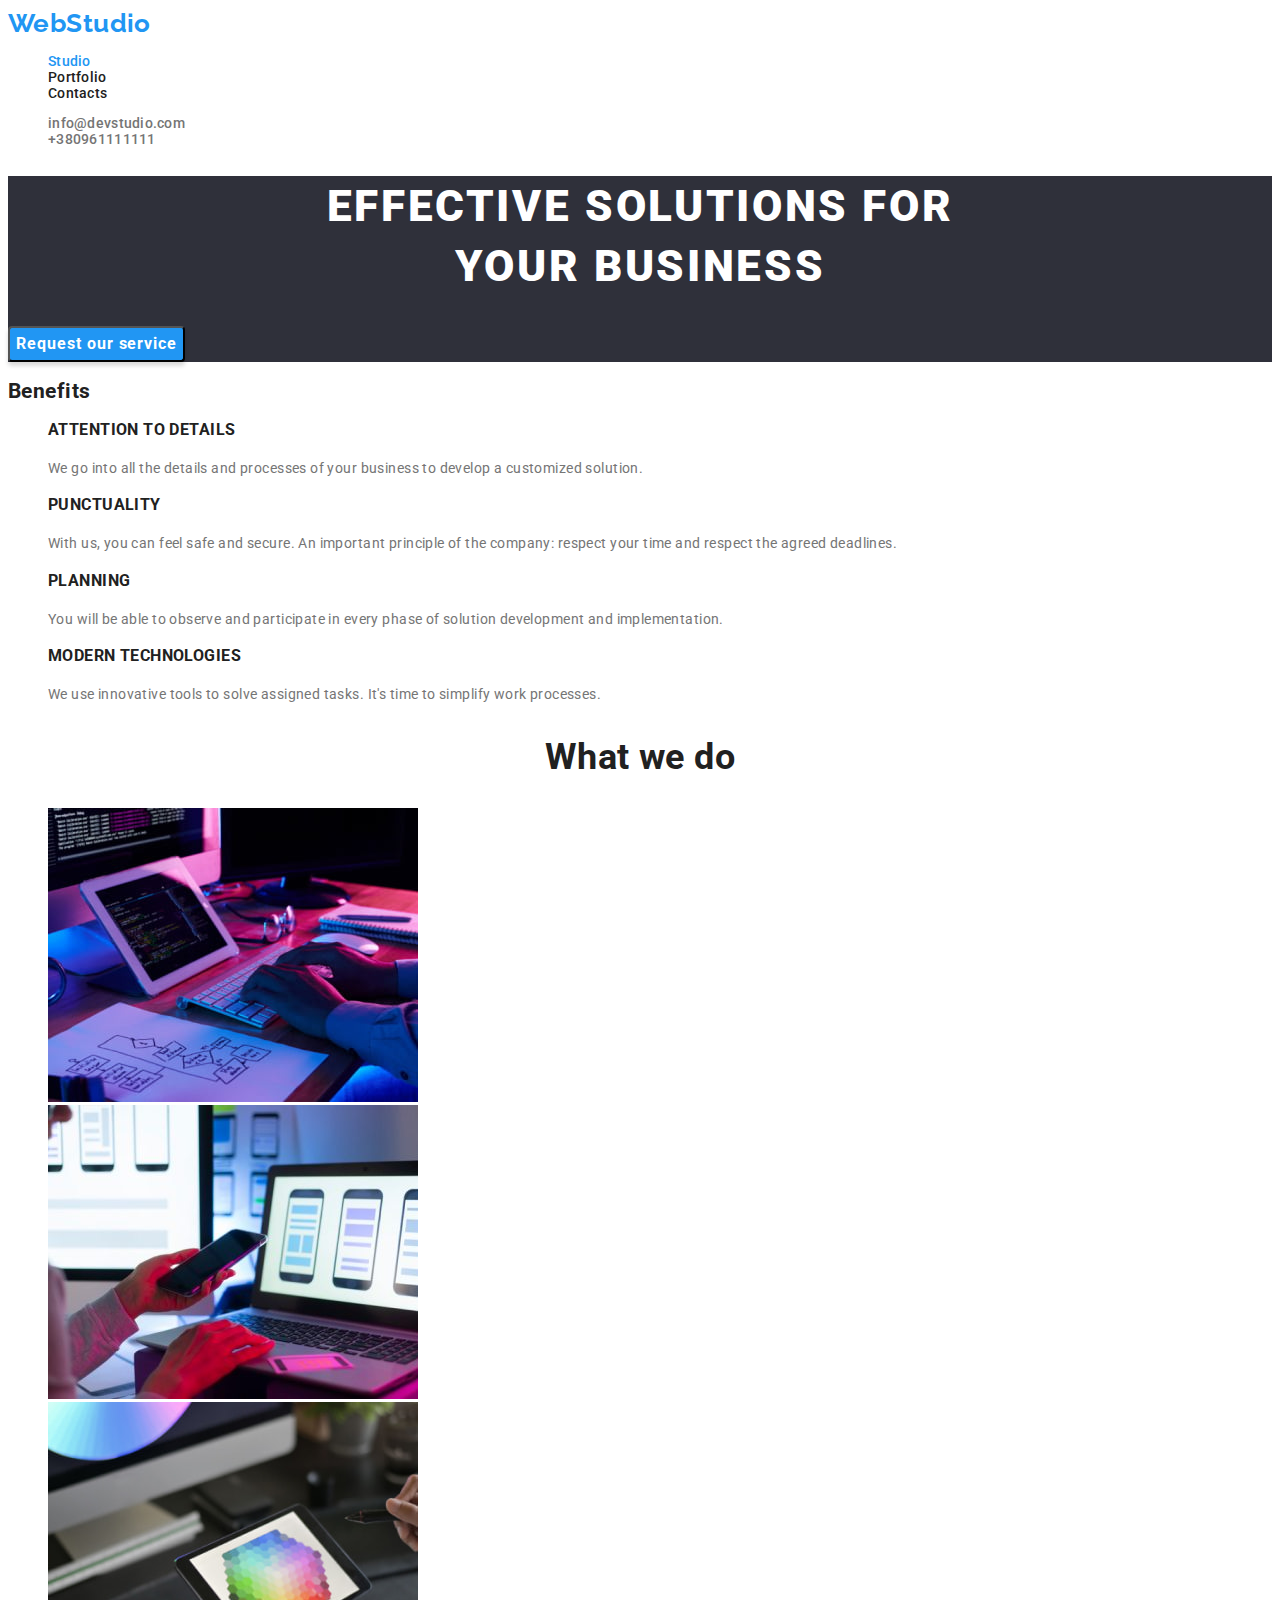
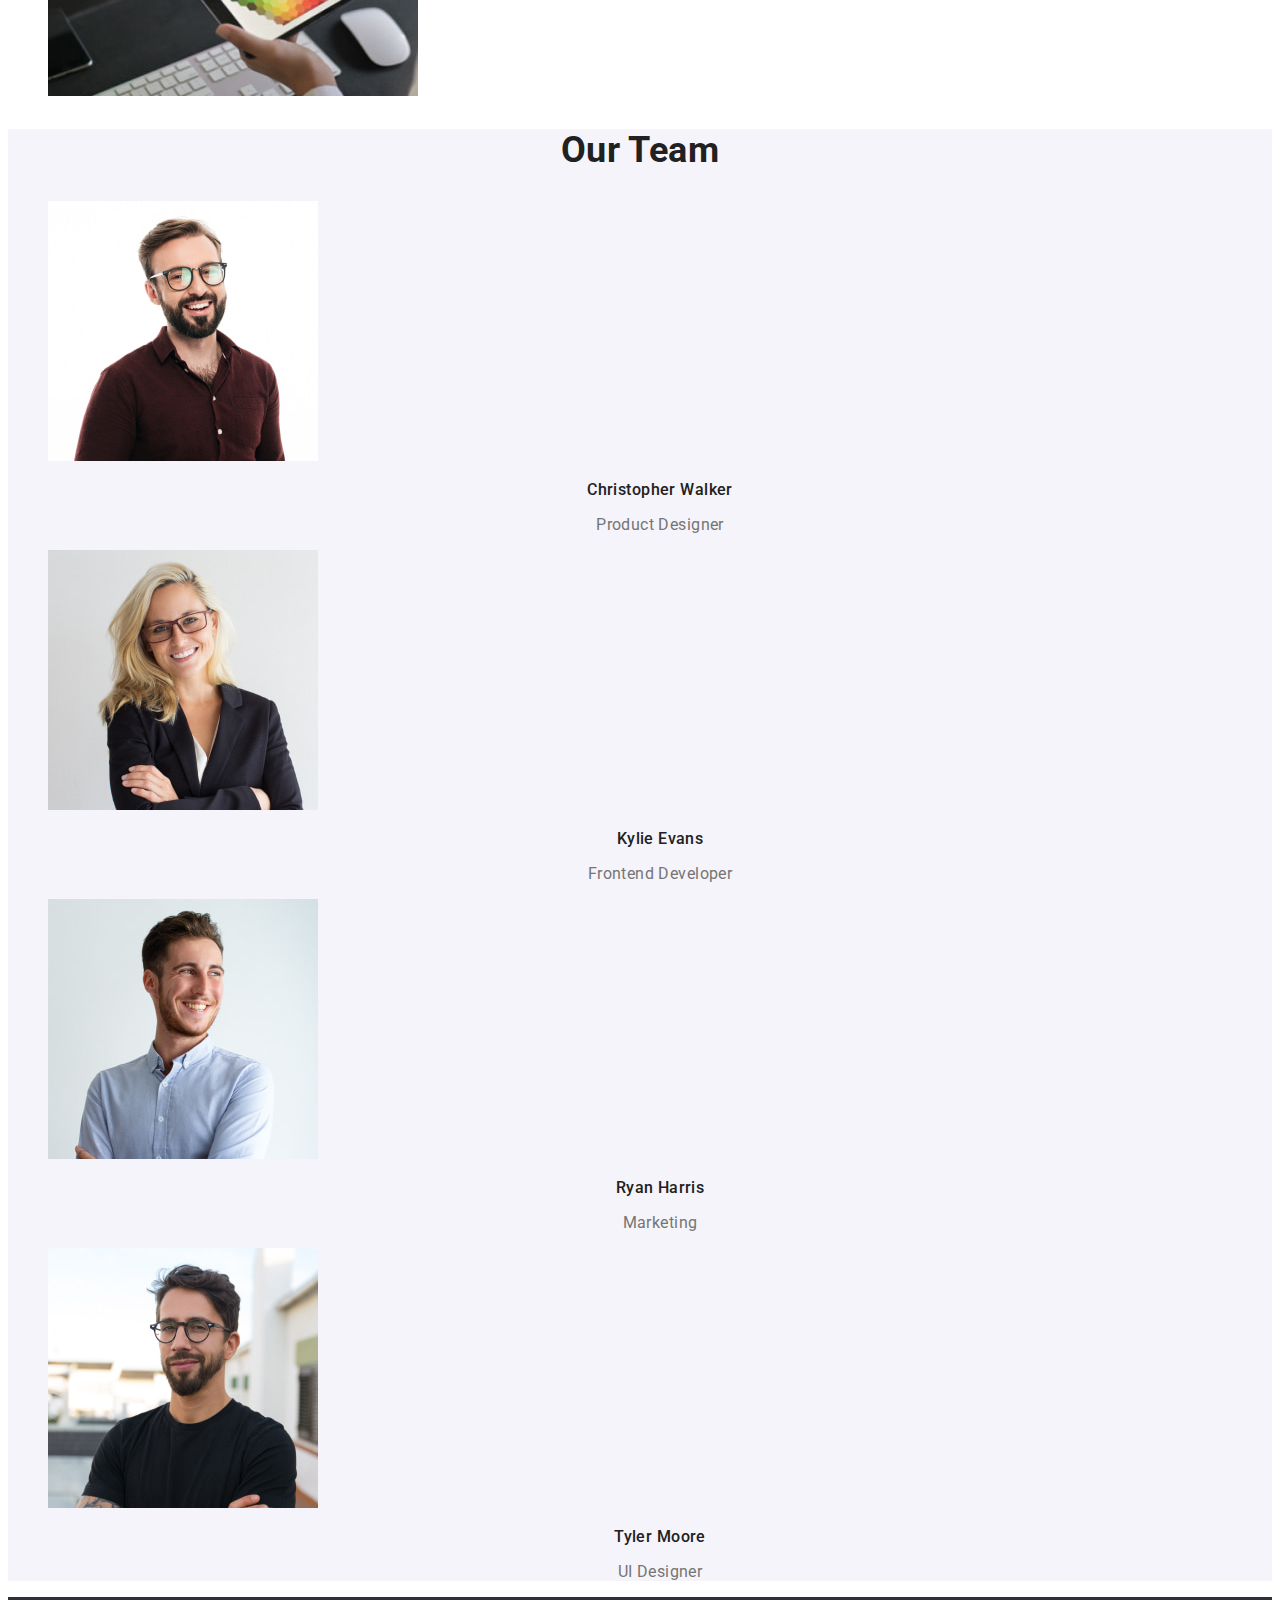
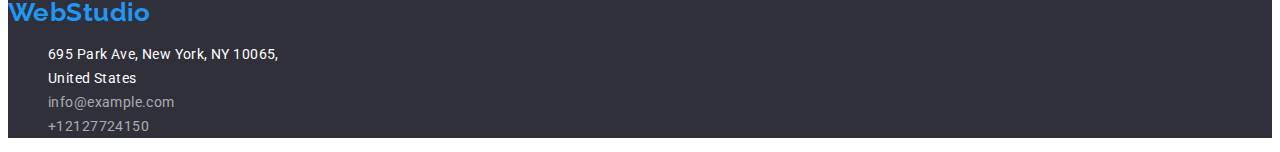
==== index.html @ 9b54ccd7 "HW3 Clone, Copy & Paste" ====
<!DOCTYPE html>
<html lang="en">
  <head>
    <meta charset="UTF-8" />
    <meta http-equiv="X-UA-Compatible" content="IE=edge" />
    <meta name="viewport" content="width=device-width, initial-scale=1.0" />
    <title>Joses' Coding Demo Course HW</title>
    <!-- Link to css style sheet -->
    <link rel="stylesheet" href="./css/styles.css" />
    <link rel="preconnect" href="https://fonts.googleapis.com" />
    <link rel="preconnect" href="https://fonts.gstatic.com" crossorigin />
    <link
      href="https://fonts.googleapis.com/css2?family=Raleway:wght@700&family=Roboto:wght@400;500;700;900&display=swap"
      rel="stylesheet"
    />
  </head>
  <body>
    <header>
      <nav>
        <a class="logo" href="./index.html">WebStudio</a>
        <!-- Header Navigation -->        
          <ul class="page-traverse">
            <li>
              <a class="traverse current-page" href="./index.html" title="studio">Studio</a>
            </li>
            <li>
              <a class="traverse" href="./portfolio.html">Portfolio</a>
            </li>
            <li>
              <a class="traverse" href="#">Contacts</a>
            </li>
          </ul>
      </nav>
      <!-- Header Contact Details -->
        <ul class="header-contacts-list">
          <li>
            <a class="header-contacts-link" href="mailto:info@devstudio.com">info@devstudio.com</a>
          </li>
          <li>
            <a class="header-contacts-link" href="tel:+380961111111">+380961111111</a>
          </li>
        </ul>
    </header>

    <main>
      <!-- Hero Section-->
      <section class="hero">
        <h1 class="hero-title">
          EFFECTIVE SOLUTIONS FOR <br />
          YOUR BUSINESS
        </h1>
        <button class="hero-button" type="button">Request our service</button>
      </section>

      <!-- Benefits -->
      <section class="benefits">
        <h2>Benefits</h2>
        <ul>
          <li>
            <h3 class="benefit-title" >ATTENTION TO DETAILS</h3>
            <p class="benefit-summary">
              We go into all the details and processes of your business to
              develop a customized solution.
            </p>
          </li>
          <li>
            <h3 class="benefit-title">PUNCTUALITY</h3>
            <p class="benefit-summary">
              With us, you can feel safe and secure. An important principle of
              the company: respect your time and respect the agreed deadlines.
            </p>
          </li>
          <li>
            <h3 class="benefit-title">PLANNING</h3>
            <p class="benefit-summary">
              You will be able to observe and participate in every phase of
              solution development and implementation.
            </p>
          </li>
          <li>
            <h3 class="benefit-title">MODERN TECHNOLOGIES</h3>
            <p class="benefit-summary">
              We use innovative tools to solve assigned tasks. It's time to
              simplify work processes.
            </p>
          </li>
        </ul>
      </section>

      <!-- What we do images -->
      <section class="what-we-do-img">
        <h2 class="what-we-do-title">What we do</h2>
        <ul>
          <li>
            <img
              src="./images/awhatwedoboxone.jpg"
              alt="Typing on bluetooth keyboard"
              width="370"
            />
          </li>
          <li>
            <img
              src="./images/bwhatwedoboxtwo.jpg"
              alt="Phone in hand while using computer"
              width="370"
            />
          </li>
          <li>
            <img
              src="./images/cwhatwedoboxthree.jpg"
              alt="Selecting color on color wheel"
              width="370"
            />
          </li>
        </ul>
      </section>

      <!-- Our Team -->
      <section class="our-team">
        <h2 class="our-team-title">Our Team</h2>
        <ul>
          <li>
            <img
              src="./images/dourteamcardone.jpg"
              alt="Image of Christoper Walkin"
              width="270"
            />
            <h3 class="our-team-name">Christopher Walker</h3>
            <p class="our-team-role">Product Designer</p>
          </li>
          <li>
            <img
              src="./images/eourteamcardtwo.jpg"
              alt="Image of Kylie Evans"
              width="270"
            />
            <h3 class="our-team-name">Kylie Evans</h3>
            <p class="our-team-role">Frontend Developer</p>
          </li>
          <li>
            <img
              src="./images/fourteamcardthree.jpg"
              alt="Image of Ryan Harris"
              width="270"
            />
            <h3 class="our-team-name">Ryan Harris</h3>
            <p class="our-team-role">Marketing</p>
          </li>
          <li>
            <img
              src="./images/gourteamcardfour.jpg"
              alt="Image of Tyler Moore"
              width="270"
            />
            <h3 class="our-team-name">Tyler Moore</h3>
            <p class="our-team-role">UI Designer</p>
          </li>
        </ul>
      </section>
    </main>

    <footer class="footer-section">
      <a class="logo" href="./index.html">WebStudio</a>
      <address>
        <ul class="footer-contacts-list">
          <li>
            <a class="footer-contacts-address" href="https://goo.gl/maps/7hkbFZoG83Kui2D87"
              target="_blank"
              >695 Park Ave, New York, NY 10065, <br />
              United States</a
            >
          </li>
          <li>
            <a class="footer-contacts-link" href="mailto:info@example.com">info@example.com</a>
          </li>
          <li>
            <a class="footer-contacts-link" href="tel:+12127724150">+12127724150</a>
          </li>
        </ul>
      </address>
    </footer>
  </body>
</html>
---- css/styles.css ----
/* Repeated Page Themes */
:root {
    --primary-text-color: #212121;
    --secondary-text-color: #757575;
}

body {
    font-family: 'Roboto';
    font-style: normal;
    font-size: 14px;
    font-weight: 400;
    letter-spacing: 0.03em;
    color: var(--primary-text-color);
    background-color: #FFFFFF;
}

ul {
    list-style-type: none;
}

/* Header */
.logo {
    font-family: 'Raleway';
    font-style: normal;
    font-weight: 700;
    font-size: 26px;
    line-height: calc(31/26);
    /* identical to box height */
    color: #2196F3;
    text-decoration: none;
}

.traverse {
    font-weight: 500;
    font-size: 14px;
    line-height: calc(16/14);
    letter-spacing: 0.02em;
    color: var(--primary-text-color);
    text-decoration: none

}

.current-page {
    color: rgba(33, 150, 243, 1);
}

.traverse:hover,
.traverse:focus {
    color: #2196F3;
}

.header-contacts-link {
    font-weight: 500;
    font-size: 14px;
    line-height: calc(16/14);
    letter-spacing: 0.02em;
    color: var(--secondary-text-color);
    text-decoration: none
}

.header-contacts-link:hover,
.header-contacts-link:focus {
    color: #2196F3;
}

/* Hero Section */
.hero {
    background-color: #2F303A;
}

.hero-title {
    font-weight: 900;
    font-size: 44px;
    line-height: calc(60/44);
    /* or 136% */
    text-align: center;
    letter-spacing: 0.06em;
    text-transform: uppercase;
    color: #FFFFFF;
}

.hero-button {
    font-family: 'Roboto';
    font-weight: 700;
    font-size: 16px;
    line-height: calc(30/16);
    /* identical to box height, or 188% */
    display: flex;
    align-items: center;
    text-align: center;
    letter-spacing: 0.06em;
    color: #FFFFFF;
    background-color: #2196F3;
    box-shadow: 0px 4px 4px rgba(0, 0, 0, 0.15);
    border-radius: 4px;
    cursor: pointer
}

.hero-button:hover,
.hero-button:focus {
    background-color: rgba(24, 140, 232, 1);
}

/* Benefits */
.benefit-title {
    font-weight: 700;
    line-height: calc(16/14);
    text-transform: uppercase;
}

.benefit-summary {
    line-height: calc(24/14);
    /* or 171% */
    color: var(--secondary-text-color);
}

/* What we do */
.what-we-do-title {
    font-weight: 700;
    font-size: 36px;
    line-height: calc(42/36);
    text-align: center;
}

/* Our Team Bottom */
.our-team {
    background-color: #F5F4FA;
}

.our-team-title {
    font-weight: 700;
    font-size: 36px;
    line-height: calc(42/36);
    text-align: center;
}

.our-team-name {
    font-weight: 500;
    font-size: 16px;
    line-height: calc(19/16);
    /* identical to box height */    
    text-align: center;
}

.our-team-role {
    font-size: 16px;
    line-height: calc(19/16);
    /* identical to box height */
    text-align: center;
    color: var(--secondary-text-color);
}

/* Footer */
.footer-section {
    background-color: #2F303A;
}

.footer-contacts-address {
    font-family: 'Roboto';
    font-style: normal;
    font-weight: 400;
    font-size: 14px;
    line-height: calc(24/14);
    /* or 171% */
    letter-spacing: 0.03em;
    color: #FFFFFF;
    text-decoration: none;
}

.footer-contacts-address:hover,
.footer-contacts-address:focus {
    color: #2196F3;
}

.footer-contacts-link {
    font-family: 'Roboto';
    font-style: normal;
    font-weight: 400;
    font-size: 14px;
    line-height: calc(24/14);
    /* or 171% */    
    color: rgba(255, 255, 255, 0.6);
    text-decoration: none;
}

.footer-contacts-link:hover,
.footer-contacts-link:focus {
    color: #2196F3;
}

/* Porfolio Styles */
/* Portfolio Filters Section */
.portfolio-filter {
    font-family: 'Roboto';
    font-weight: 500;
    font-size: 16px;
    line-height: calc(26/16);
    /* identical to box height, or 162% */   
    text-align: center;   
    color: var(--primary-text-color);
    background-color: #F5F4FA;
    border-radius: 4px;
    border: none;
    cursor: pointer;
}

.portfolio-filter:hover,
.portfolio-filter:focus {
    font-family: 'Roboto';
    font-style: normal;
    font-weight: 500;
    font-size: 16px;
    line-height: calc(26/16);
    /* identical to box height, or 162% */
    text-align: center;
    letter-spacing: 0.03em;
    color: #FFFFFF;
    background-color: #2196F3;
    /* shadow-middle */
    box-shadow: 0px 3px 1px rgba(0, 0, 0, 0.1), 0px 1px 2px
     rgba(0, 0, 0, 0.388), 0px 2px 2px rgba(0, 0, 0, 0.12);
    border-radius: 4px;
}

.current-filter {
    background-color: #2196F3;
    /* shadow-middle */    
    box-shadow: 0px 3px 1px rgba(0, 0, 0, 0.1), 0px 1px 2px
    rgba(0, 0, 0, 0.08), 0px 2px 2px rgba(0, 0, 0, 0.12);
    border-radius: 4px;
    color: white;
}

/* Portfiolio Product Section */
.product-details-item {    
    font-weight: 700;
    font-size: 18px;
    line-height: calc(36/18);
    /* identical to box height, or 200% */    
    letter-spacing: 0.06em;    
    color: var(--primary-text-color);
}

.product-details-category {
    font-size: 16px;
    line-height: calc(30/16);
    /* identical to box height, or 188% */
    color: var(--secondary-text-color);
}
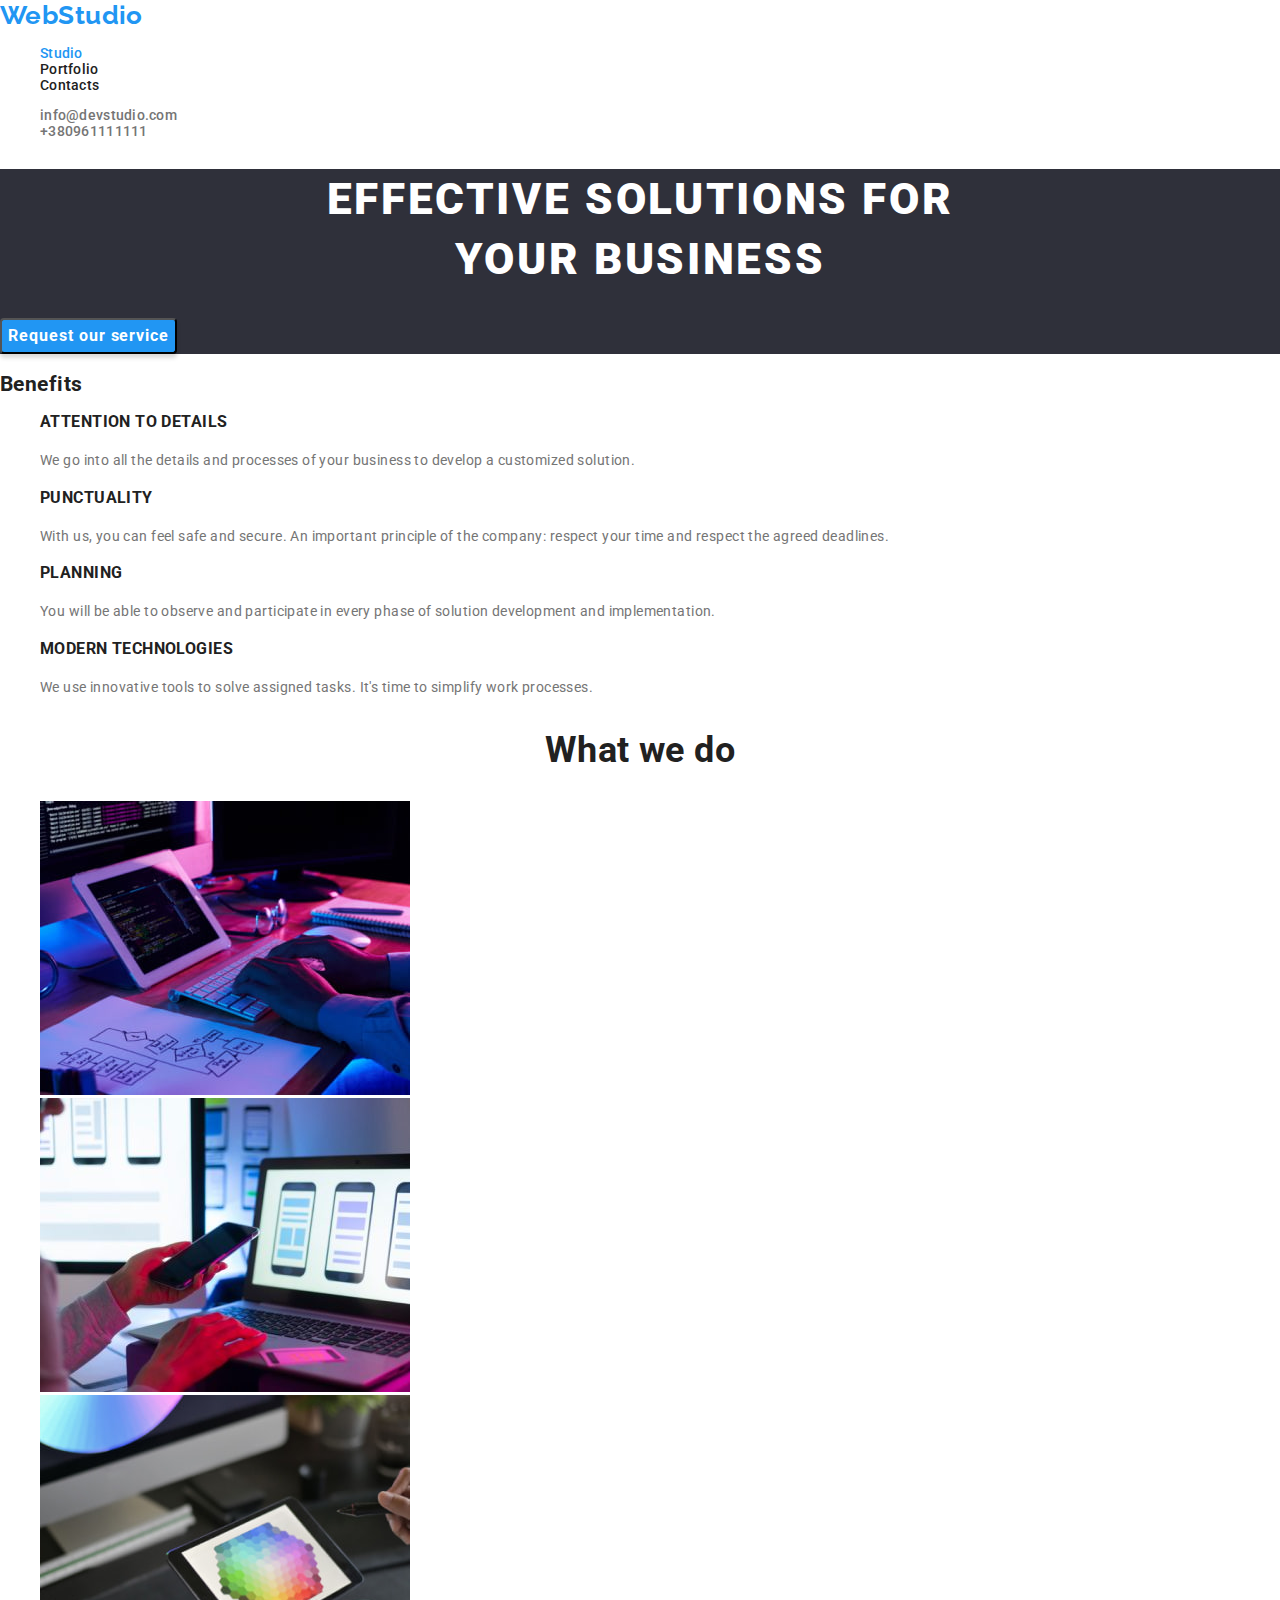
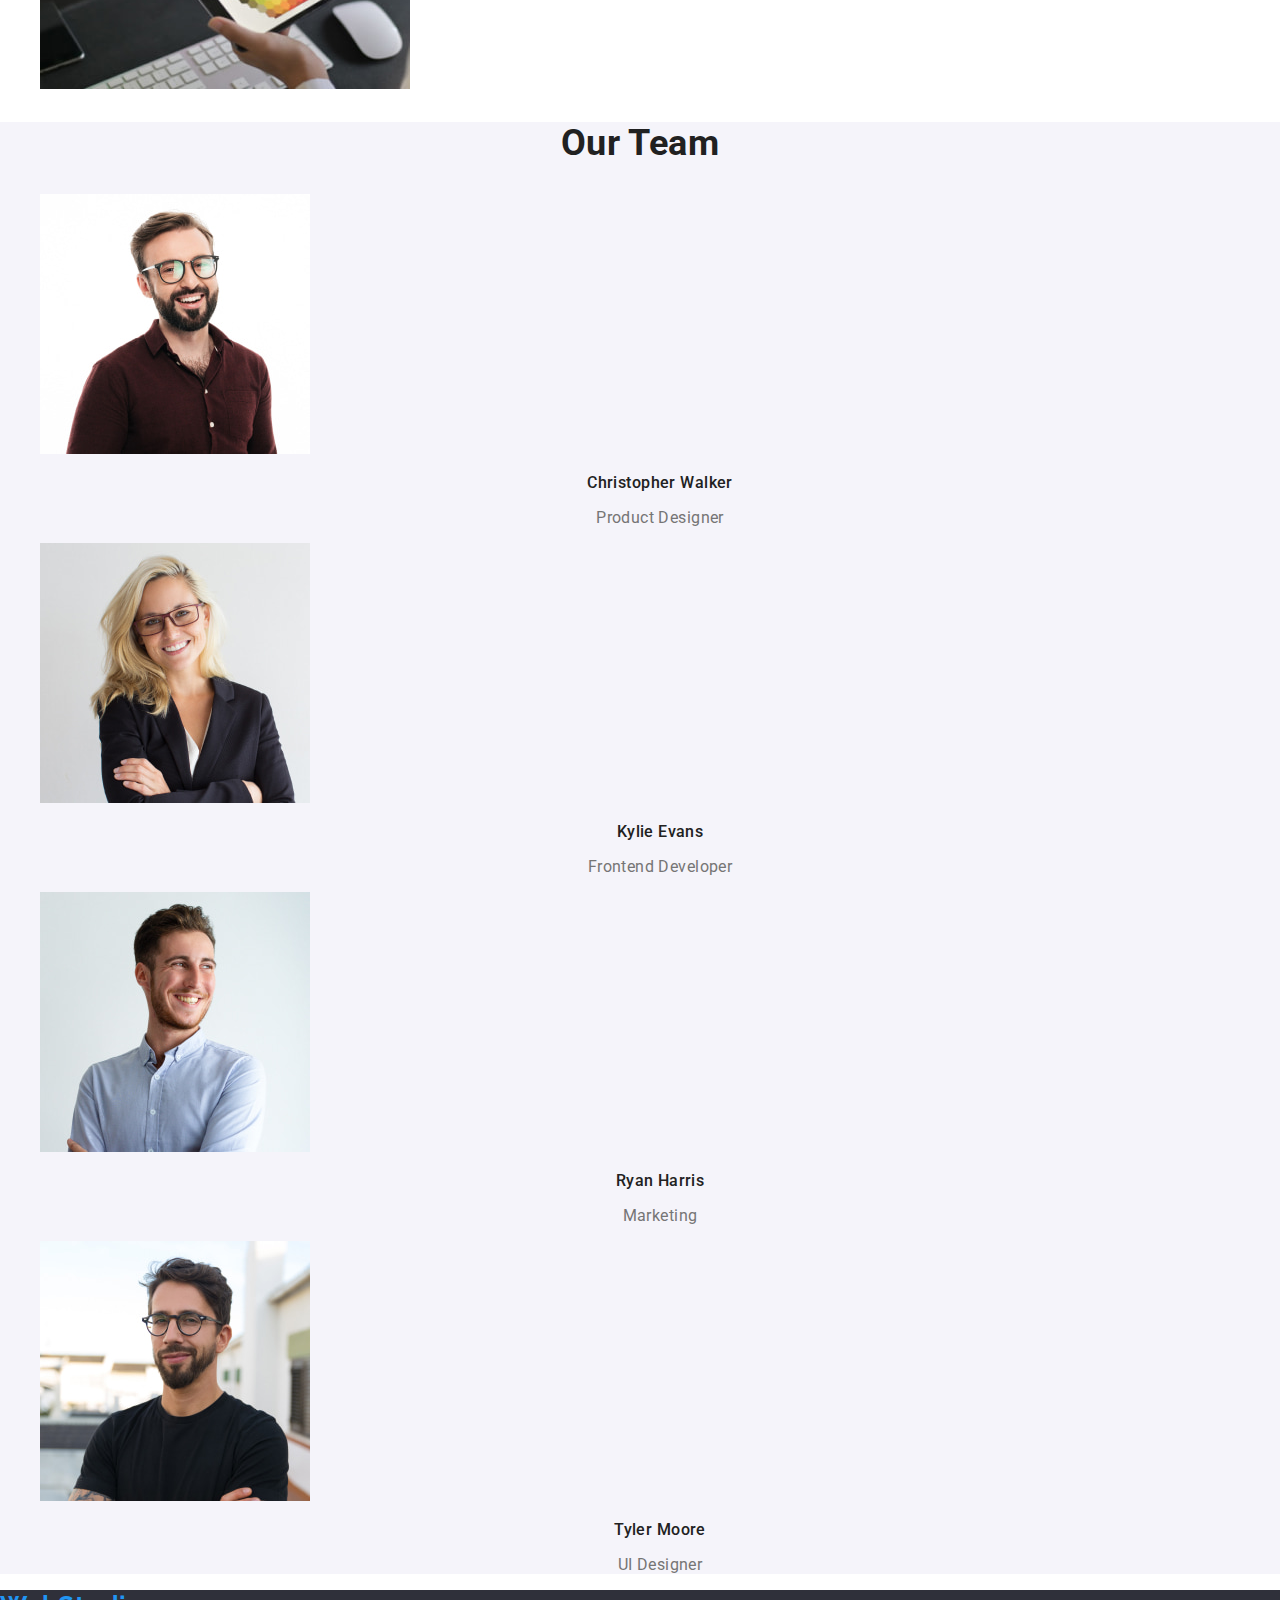
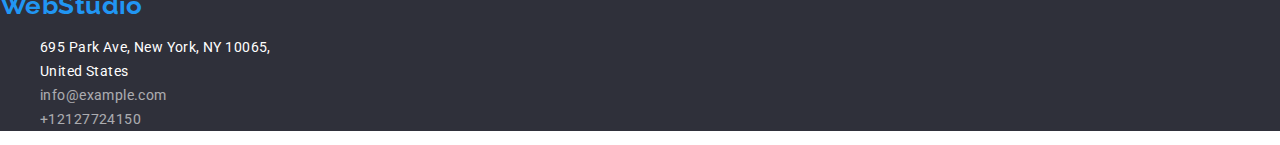
==== commit 0ad9b63f: "Module 2 feedback + mod norm" ====
--- a/index.html
+++ b/index.html
@@ -5,38 +5,41 @@
     <meta http-equiv="X-UA-Compatible" content="IE=edge" />
     <meta name="viewport" content="width=device-width, initial-scale=1.0" />
     <title>Joses' Coding Demo Course HW</title>
-    <!-- Link to css style sheet -->
-    <link rel="stylesheet" href="./css/styles.css" />
+    <!-- Link to fonts -->
     <link rel="preconnect" href="https://fonts.googleapis.com" />
     <link rel="preconnect" href="https://fonts.gstatic.com" crossorigin />
     <link
       href="https://fonts.googleapis.com/css2?family=Raleway:wght@700&family=Roboto:wght@400;500;700;900&display=swap"
       rel="stylesheet"
     />
+    <!-- Link to modern normalizer styles sheet -->
+    <link rel="stylesheet" href="./modern-normalize-main/modern-normalize.css" />
+    <!-- Link to personal css style sheet -->
+    <link rel="stylesheet" href="./css/styles.css" />
   </head>
   <body>
     <header>
-      <nav>
-        <a class="logo" href="./index.html">WebStudio</a>
+      <nav class="header-navigation">
+        <a class="header-logo" href="./index.html">WebStudio</a>
         <!-- Header Navigation -->        
-          <ul class="page-traverse">
-            <li>
-              <a class="traverse current-page" href="./index.html" title="studio">Studio</a>
+          <ul class="header-navigation-list">
+            <li class="header-navigation-item">
+              <a class="header-navigation-link current-page" href="./index.html" title="studio">Studio</a>
+            </li class="header-navigation-item">
+            <li class="header-navigation-item">
+              <a class="header-navigation-link" href="./portfolio.html">Portfolio</a>
             </li>
-            <li>
-              <a class="traverse" href="./portfolio.html">Portfolio</a>
-            </li>
-            <li>
-              <a class="traverse" href="#">Contacts</a>
+            <li class="header-navigation-item">
+              <a class="header-navigation-link" href="#">Contacts</a>
             </li>
           </ul>
       </nav>
       <!-- Header Contact Details -->
         <ul class="header-contacts-list">
-          <li>
+          <li class="header-contacts-item">
             <a class="header-contacts-link" href="mailto:info@devstudio.com">info@devstudio.com</a>
           </li>
-          <li>
+          <li class="header-contacts-item">
             <a class="header-contacts-link" href="tel:+380961111111">+380961111111</a>
           </li>
         </ul>
@@ -55,29 +58,29 @@
       <!-- Benefits -->
       <section class="benefits">
         <h2>Benefits</h2>
-        <ul>
-          <li>
+        <ul class="benefits-list">
+          <li class="benefits-item">
             <h3 class="benefit-title" >ATTENTION TO DETAILS</h3>
             <p class="benefit-summary">
               We go into all the details and processes of your business to
               develop a customized solution.
             </p>
           </li>
-          <li>
+          <li class="benefits-item">
             <h3 class="benefit-title">PUNCTUALITY</h3>
             <p class="benefit-summary">
               With us, you can feel safe and secure. An important principle of
               the company: respect your time and respect the agreed deadlines.
             </p>
           </li>
-          <li>
+          <li class="benefits-item">
             <h3 class="benefit-title">PLANNING</h3>
             <p class="benefit-summary">
               You will be able to observe and participate in every phase of
               solution development and implementation.
             </p>
           </li>
-          <li>
+          <li class="benefits-item">
             <h3 class="benefit-title">MODERN TECHNOLOGIES</h3>
             <p class="benefit-summary">
               We use innovative tools to solve assigned tasks. It's time to
@@ -88,24 +91,24 @@
       </section>
 
       <!-- What we do images -->
-      <section class="what-we-do-img">
+      <section class="what-we-do-section">
         <h2 class="what-we-do-title">What we do</h2>
-        <ul>
-          <li>
+        <ul class="what-we-do-list">
+          <li class="what-we-do-item">
             <img
               src="./images/awhatwedoboxone.jpg"
               alt="Typing on bluetooth keyboard"
               width="370"
             />
           </li>
-          <li>
+          <li class="what-we-do-item">
             <img
               src="./images/bwhatwedoboxtwo.jpg"
               alt="Phone in hand while using computer"
               width="370"
             />
           </li>
-          <li>
+          <li class="what-we-do-item">
             <img
               src="./images/cwhatwedoboxthree.jpg"
               alt="Selecting color on color wheel"
@@ -116,10 +119,10 @@
       </section>
 
       <!-- Our Team -->
-      <section class="our-team">
+      <section class="our-team-section">
         <h2 class="our-team-title">Our Team</h2>
-        <ul>
-          <li>
+        <ul class="our-team-list">
+          <li class="our-team-item">
             <img
               src="./images/dourteamcardone.jpg"
               alt="Image of Christoper Walkin"
@@ -128,7 +131,7 @@
             <h3 class="our-team-name">Christopher Walker</h3>
             <p class="our-team-role">Product Designer</p>
           </li>
-          <li>
+          <li class="our-team-item">
             <img
               src="./images/eourteamcardtwo.jpg"
               alt="Image of Kylie Evans"
@@ -137,7 +140,7 @@
             <h3 class="our-team-name">Kylie Evans</h3>
             <p class="our-team-role">Frontend Developer</p>
           </li>
-          <li>
+          <li class="our-team-item">
             <img
               src="./images/fourteamcardthree.jpg"
               alt="Image of Ryan Harris"
@@ -146,7 +149,7 @@
             <h3 class="our-team-name">Ryan Harris</h3>
             <p class="our-team-role">Marketing</p>
           </li>
-          <li>
+          <li class="our-team-item">
             <img
               src="./images/gourteamcardfour.jpg"
               alt="Image of Tyler Moore"
@@ -160,20 +163,20 @@
     </main>
 
     <footer class="footer-section">
-      <a class="logo" href="./index.html">WebStudio</a>
+      <a class="footer-logo" href="./index.html">WebStudio</a>
       <address>
         <ul class="footer-contacts-list">
-          <li>
+          <li class="footer-contacts-item">
             <a class="footer-contacts-address" href="https://goo.gl/maps/7hkbFZoG83Kui2D87"
               target="_blank"
               >695 Park Ave, New York, NY 10065, <br />
               United States</a
             >
           </li>
-          <li>
+          <li class="footer-contacts-item">
             <a class="footer-contacts-link" href="mailto:info@example.com">info@example.com</a>
           </li>
-          <li>
+          <li class="footer-contacts-item">
             <a class="footer-contacts-link" href="tel:+12127724150">+12127724150</a>
           </li>
         </ul>
--- a/css/styles.css
+++ b/css/styles.css
@@ -2,6 +2,12 @@
 :root {
     --primary-text-color: #212121;
     --secondary-text-color: #757575;
+    --primary-title-color: #212121;
+    --secondary-title-color: #ffffff;
+    --accent-color: #2196F3;
+    --background-dark-color: #F5F4FA;
+    --background-light-color: #ffffff;
+    --background-darkest-color: #2F303A;
 }
 
 body {
@@ -11,42 +17,46 @@
     font-weight: 400;
     letter-spacing: 0.03em;
     color: var(--primary-text-color);
-    background-color: #FFFFFF;
+    background-color: var(--background-light-color);
 }
 
 ul {
     list-style-type: none;
 }
 
+a {
+    text-decoration: none;
+}
+
 /* Header */
-.logo {
+.header-logo {
     font-family: 'Raleway';
     font-style: normal;
     font-weight: 700;
     font-size: 26px;
     line-height: calc(31/26);
-    /* identical to box height */
-    color: #2196F3;
-    text-decoration: none;
-}
-
-.traverse {
+    color: var(--accent-color);
+}
+
+.header-navigation-link {
     font-weight: 500;
     font-size: 14px;
     line-height: calc(16/14);
     letter-spacing: 0.02em;
     color: var(--primary-text-color);
-    text-decoration: none
-
 }
 
 .current-page {
-    color: rgba(33, 150, 243, 1);
-}
-
-.traverse:hover,
-.traverse:focus {
-    color: #2196F3;
+    font-weight: 500;
+    font-size: 14px;
+    line-height: calc(16/14);
+    letter-spacing: 0.02em;
+    color: var(--accent-color);
+}
+
+.header-navigation-link:hover,
+.header-navigation-link:focus {
+    color: var(--accent-color);
 }
 
 .header-contacts-link {
@@ -55,28 +65,26 @@
     line-height: calc(16/14);
     letter-spacing: 0.02em;
     color: var(--secondary-text-color);
-    text-decoration: none
 }
 
 .header-contacts-link:hover,
 .header-contacts-link:focus {
-    color: #2196F3;
+    color: var(--accent-color);
 }
 
 /* Hero Section */
 .hero {
-    background-color: #2F303A;
+    background-color: var(--background-darkest-color);
 }
 
 .hero-title {
     font-weight: 900;
     font-size: 44px;
     line-height: calc(60/44);
-    /* or 136% */
     text-align: center;
     letter-spacing: 0.06em;
     text-transform: uppercase;
-    color: #FFFFFF;
+    color: var(--secondary-title-color);
 }
 
 .hero-button {
@@ -84,13 +92,12 @@
     font-weight: 700;
     font-size: 16px;
     line-height: calc(30/16);
-    /* identical to box height, or 188% */
     display: flex;
     align-items: center;
     text-align: center;
     letter-spacing: 0.06em;
     color: #FFFFFF;
-    background-color: #2196F3;
+    background-color: var(--accent-color);
     box-shadow: 0px 4px 4px rgba(0, 0, 0, 0.15);
     border-radius: 4px;
     cursor: pointer
@@ -98,7 +105,8 @@
 
 .hero-button:hover,
 .hero-button:focus {
-    background-color: rgba(24, 140, 232, 1);
+    background: #188ce8;
+    opacity: 1;
 }
 
 /* Benefits */
@@ -110,7 +118,6 @@
 
 .benefit-summary {
     line-height: calc(24/14);
-    /* or 171% */
     color: var(--secondary-text-color);
 }
 
@@ -123,8 +130,8 @@
 }
 
 /* Our Team Bottom */
-.our-team {
-    background-color: #F5F4FA;
+.our-team-section {
+    background-color: var(--background-dark-color);
 }
 
 .our-team-title {
@@ -137,22 +144,29 @@
 .our-team-name {
     font-weight: 500;
     font-size: 16px;
+    line-height: calc(19/16);    
+    text-align: center;
+}
+
+.our-team-role {
+    font-size: 16px;
     line-height: calc(19/16);
-    /* identical to box height */    
-    text-align: center;
-}
-
-.our-team-role {
-    font-size: 16px;
-    line-height: calc(19/16);
-    /* identical to box height */
     text-align: center;
     color: var(--secondary-text-color);
 }
 
 /* Footer */
 .footer-section {
-    background-color: #2F303A;
+    background-color: var(--background-darkest-color);
+}
+
+.footer-logo {
+    font-family: 'Raleway';
+    font-style: normal;
+    font-weight: 700;
+    font-size: 26px;
+    line-height: calc(31/26);
+    color: var(--accent-color);
 }
 
 .footer-contacts-address {
@@ -161,15 +175,13 @@
     font-weight: 400;
     font-size: 14px;
     line-height: calc(24/14);
-    /* or 171% */
     letter-spacing: 0.03em;
-    color: #FFFFFF;
-    text-decoration: none;
+    color: var(--secondary-title-color);
 }
 
 .footer-contacts-address:hover,
 .footer-contacts-address:focus {
-    color: #2196F3;
+    color: var(--accent-color);
 }
 
 .footer-contacts-link {
@@ -178,27 +190,26 @@
     font-weight: 400;
     font-size: 14px;
     line-height: calc(24/14);
-    /* or 171% */    
-    color: rgba(255, 255, 255, 0.6);
-    text-decoration: none;
+    color: var(--secondary-title-color);
+    opacity: 0.6;
+  
 }
 
 .footer-contacts-link:hover,
 .footer-contacts-link:focus {
-    color: #2196F3;
-}
-
-/* Porfolio Styles */
+    color: var(--accent-color);
+}
+
+/* Portfolio Styles */
 /* Portfolio Filters Section */
 .portfolio-filter {
     font-family: 'Roboto';
     font-weight: 500;
     font-size: 16px;
-    line-height: calc(26/16);
-    /* identical to box height, or 162% */   
+    line-height: calc(26/16);  
     text-align: center;   
     color: var(--primary-text-color);
-    background-color: #F5F4FA;
+    background-color: var(--background-dark-color);
     border-radius: 4px;
     border: none;
     cursor: pointer;
@@ -211,32 +222,28 @@
     font-weight: 500;
     font-size: 16px;
     line-height: calc(26/16);
-    /* identical to box height, or 162% */
     text-align: center;
     letter-spacing: 0.03em;
-    color: #FFFFFF;
-    background-color: #2196F3;
-    /* shadow-middle */
+    color: var(--secondary-title-color);
+    background-color: var(--accent-color);
     box-shadow: 0px 3px 1px rgba(0, 0, 0, 0.1), 0px 1px 2px
      rgba(0, 0, 0, 0.388), 0px 2px 2px rgba(0, 0, 0, 0.12);
     border-radius: 4px;
 }
 
 .current-filter {
-    background-color: #2196F3;
-    /* shadow-middle */    
+    background-color: var(--accent-color);   
     box-shadow: 0px 3px 1px rgba(0, 0, 0, 0.1), 0px 1px 2px
     rgba(0, 0, 0, 0.08), 0px 2px 2px rgba(0, 0, 0, 0.12);
     border-radius: 4px;
-    color: white;
-}
-
-/* Portfiolio Product Section */
-.product-details-item {    
+    color: var(--secondary-title-color);
+}
+
+/* Portfolio Product Section */
+.product-details-title {    
     font-weight: 700;
     font-size: 18px;
-    line-height: calc(36/18);
-    /* identical to box height, or 200% */    
+    line-height: calc(36/18);  
     letter-spacing: 0.06em;    
     color: var(--primary-text-color);
 }
@@ -244,7 +251,6 @@
 .product-details-category {
     font-size: 16px;
     line-height: calc(30/16);
-    /* identical to box height, or 188% */
-    color: var(--secondary-text-color);
-}
-
+    color: var(--secondary-text-color);
+}
+
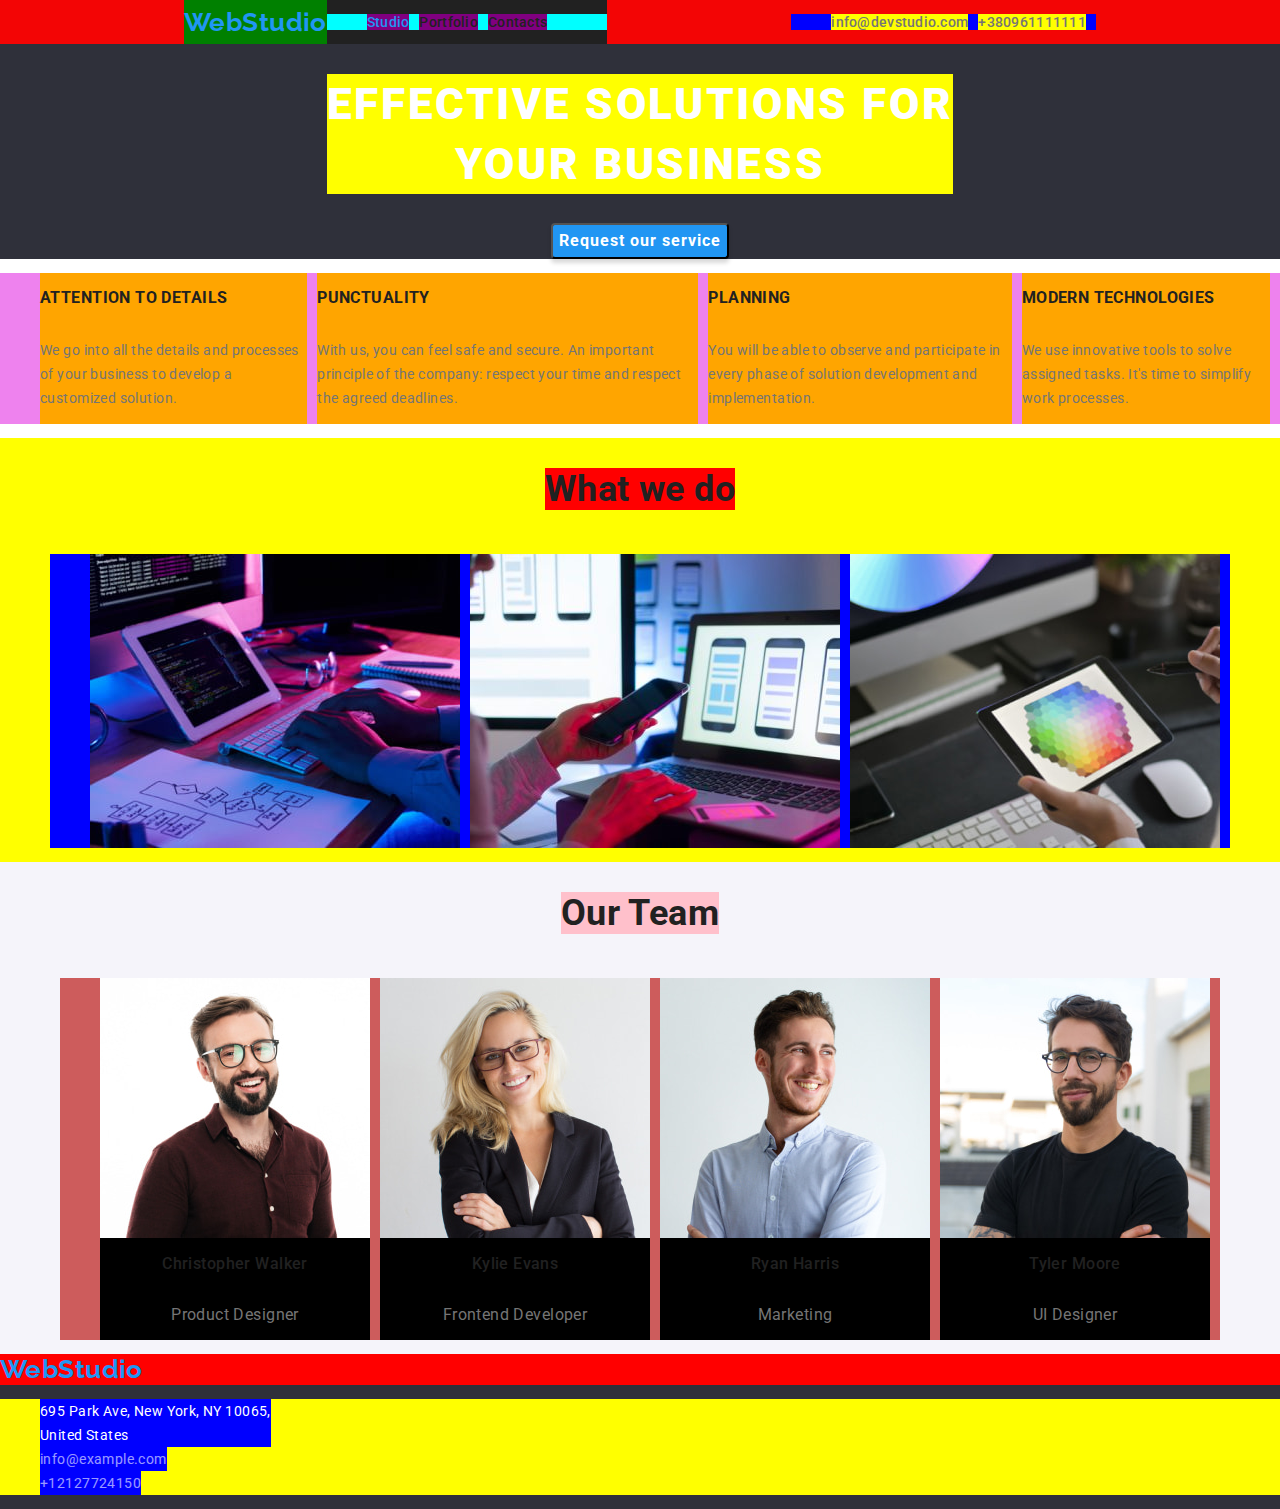
==== commit 6a979f38: "flexbox... round 1..." ====
--- a/index.html
+++ b/index.html
@@ -17,11 +17,12 @@
     <!-- Link to personal css style sheet -->
     <link rel="stylesheet" href="./css/styles.css" />
   </head>
+
   <body>
-    <header>
+    <header class="header-section">
       <nav class="header-navigation">
         <a class="header-logo" href="./index.html">WebStudio</a>
-        <!-- Header Navigation -->        
+        <!-- Header Navigation -->
           <ul class="header-navigation-list">
             <li class="header-navigation-item">
               <a class="header-navigation-link current-page" href="./index.html" title="studio">Studio</a>
@@ -32,8 +33,11 @@
             <li class="header-navigation-item">
               <a class="header-navigation-link" href="#">Contacts</a>
             </li>
-          </ul>
+          </ul>  
       </nav>
+      
+      
+
       <!-- Header Contact Details -->
         <ul class="header-contacts-list">
           <li class="header-contacts-item">
@@ -47,7 +51,7 @@
 
     <main>
       <!-- Hero Section-->
-      <section class="hero">
+      <section class="hero-section">
         <h1 class="hero-title">
           EFFECTIVE SOLUTIONS FOR <br />
           YOUR BUSINESS
@@ -56,33 +60,33 @@
       </section>
 
       <!-- Benefits -->
-      <section class="benefits">
-        <h2>Benefits</h2>
+      <section class="benefits-section">
+        <h2 class="benefits-h2">Benefits</h2>
         <ul class="benefits-list">
           <li class="benefits-item">
-            <h3 class="benefit-title" >ATTENTION TO DETAILS</h3>
-            <p class="benefit-summary">
+            <h3 class="benefits-title" >ATTENTION TO DETAILS</h3>
+            <p class="benefits-summary">
               We go into all the details and processes of your business to
               develop a customized solution.
             </p>
           </li>
           <li class="benefits-item">
-            <h3 class="benefit-title">PUNCTUALITY</h3>
-            <p class="benefit-summary">
+            <h3 class="benefits-title">PUNCTUALITY</h3>
+            <p class="benefits-summary">
               With us, you can feel safe and secure. An important principle of
               the company: respect your time and respect the agreed deadlines.
             </p>
           </li>
           <li class="benefits-item">
-            <h3 class="benefit-title">PLANNING</h3>
-            <p class="benefit-summary">
+            <h3 class="benefits-title">PLANNING</h3>
+            <p class="benefits-summary">
               You will be able to observe and participate in every phase of
               solution development and implementation.
             </p>
           </li>
           <li class="benefits-item">
-            <h3 class="benefit-title">MODERN TECHNOLOGIES</h3>
-            <p class="benefit-summary">
+            <h3 class="benefits-title">MODERN TECHNOLOGIES</h3>
+            <p class="benefits-summary">
               We use innovative tools to solve assigned tasks. It's time to
               simplify work processes.
             </p>
--- a/css/styles.css
+++ b/css/styles.css
@@ -28,7 +28,159 @@
     text-decoration: none;
 }
 
+
+/* Header Flex Testing Start */
+.header-section {
+    display: flex;
+    justify-content: space-evenly;
+    align-items: center;
+    margin: 32, 0, 32, 0;
+    background-color: #f30505;
+}
+
+.header-navigation {
+    display: flex;
+    background-color: #212121;
+    justify-content: space-evenly;
+}
+
+.header-logo {
+    display: flex;
+    align-items: center;
+    background-color: green;
+}
+
+.header-navigation-list {
+    display: flex;
+    background-color: aqua;
+    padding-right: 50px;
+    
+}
+
+.header-navigation-item {
+    margin-right: 10px;
+    background-color: purple;
+}
+
+.header-contacts-list {
+    display: flex;
+    background-color: blue;
+}
+
+.header-contacts-link {
+    margin-right: 10px;
+    background-color: yellow;
+}
+/* Header Flex Testing End */
+/* Hero Flex Testing Start */
+.hero-section {
+    display: flex;
+    flex-direction: column;
+    align-items: center;
+}
+
+.hero-title {
+    display: flex;
+    background-color: yellow;
+    align-items: center;
+}
+/* Hero Flex Testing End */
+/* Benefits Flex Testing Start */
+.benefits-h2 {
+    display: none;
+}
+
+.benefits-list {
+    display: flex;
+    background-color: violet;
+    justify-content: space-evenly;
+}
+
+.benefits-item {
+    display: flex;
+    background-color: orange;
+    flex-direction: column;
+    margin-right: 10px;
+}
+/* Benefits Flex Testing End */
+/* What We Do Flex Testing Start */
+.what-we-do-section {
+    display: flex;
+    flex-direction: column;
+    align-items: center;
+    background-color: yellow;
+}
+
+.what-we-do-title {
+    display: flex;
+    background-color: red;
+}
+
+.what-we-do-list {
+    display: flex;
+    background-color: blue;
+}
+
+.what-we-do-item {
+    display: flex;
+    background-color: green;
+    margin-right: 10px;
+}
+/* What We Do Flex Testing End */
+/* Our Team Flex Testing Start */
+.our-team-section {
+    display: flex;
+    background-color: orange;
+    flex-direction: column;
+    align-items: center;
+}
+
+.our-team-title {
+    display: flex;
+    background-color: pink;
+}
+
+.our-team-list {
+    display: flex;
+    background-color: indianred;
+}
+
+.our-team-item {
+    display: flex;
+    background-color: black;
+    flex-direction: column;
+    align-items: center;
+    margin-right: 10px;
+}
+/* Our Team Flex Testing End */
+/* Footer Flex Testing Start */
+.footer-section {
+    display: flex;
+    flex-direction: column;
+}
+
+.footer-logo {
+    display: flex;
+    background-color: red;
+}
+
+.footer-contacts-list {
+    display: flex;
+    background-color: yellow;
+    flex-direction: column;
+    align-items: flex-start;
+}
+
+.footer-contacts-item {
+    display: flex;
+    background-color: blue;
+   
+}
+/* Footer Flex Testing End */
+
+
 /* Header */
+
 .header-logo {
     font-family: 'Raleway';
     font-style: normal;
@@ -73,7 +225,7 @@
 }
 
 /* Hero Section */
-.hero {
+.hero-section {
     background-color: var(--background-darkest-color);
 }
 
@@ -110,13 +262,13 @@
 }
 
 /* Benefits */
-.benefit-title {
+.benefits-title {
     font-weight: 700;
     line-height: calc(16/14);
     text-transform: uppercase;
 }
 
-.benefit-summary {
+.benefits-summary {
     line-height: calc(24/14);
     color: var(--secondary-text-color);
 }
@@ -254,3 +406,6 @@
     color: var(--secondary-text-color);
 }
 
+
+
+
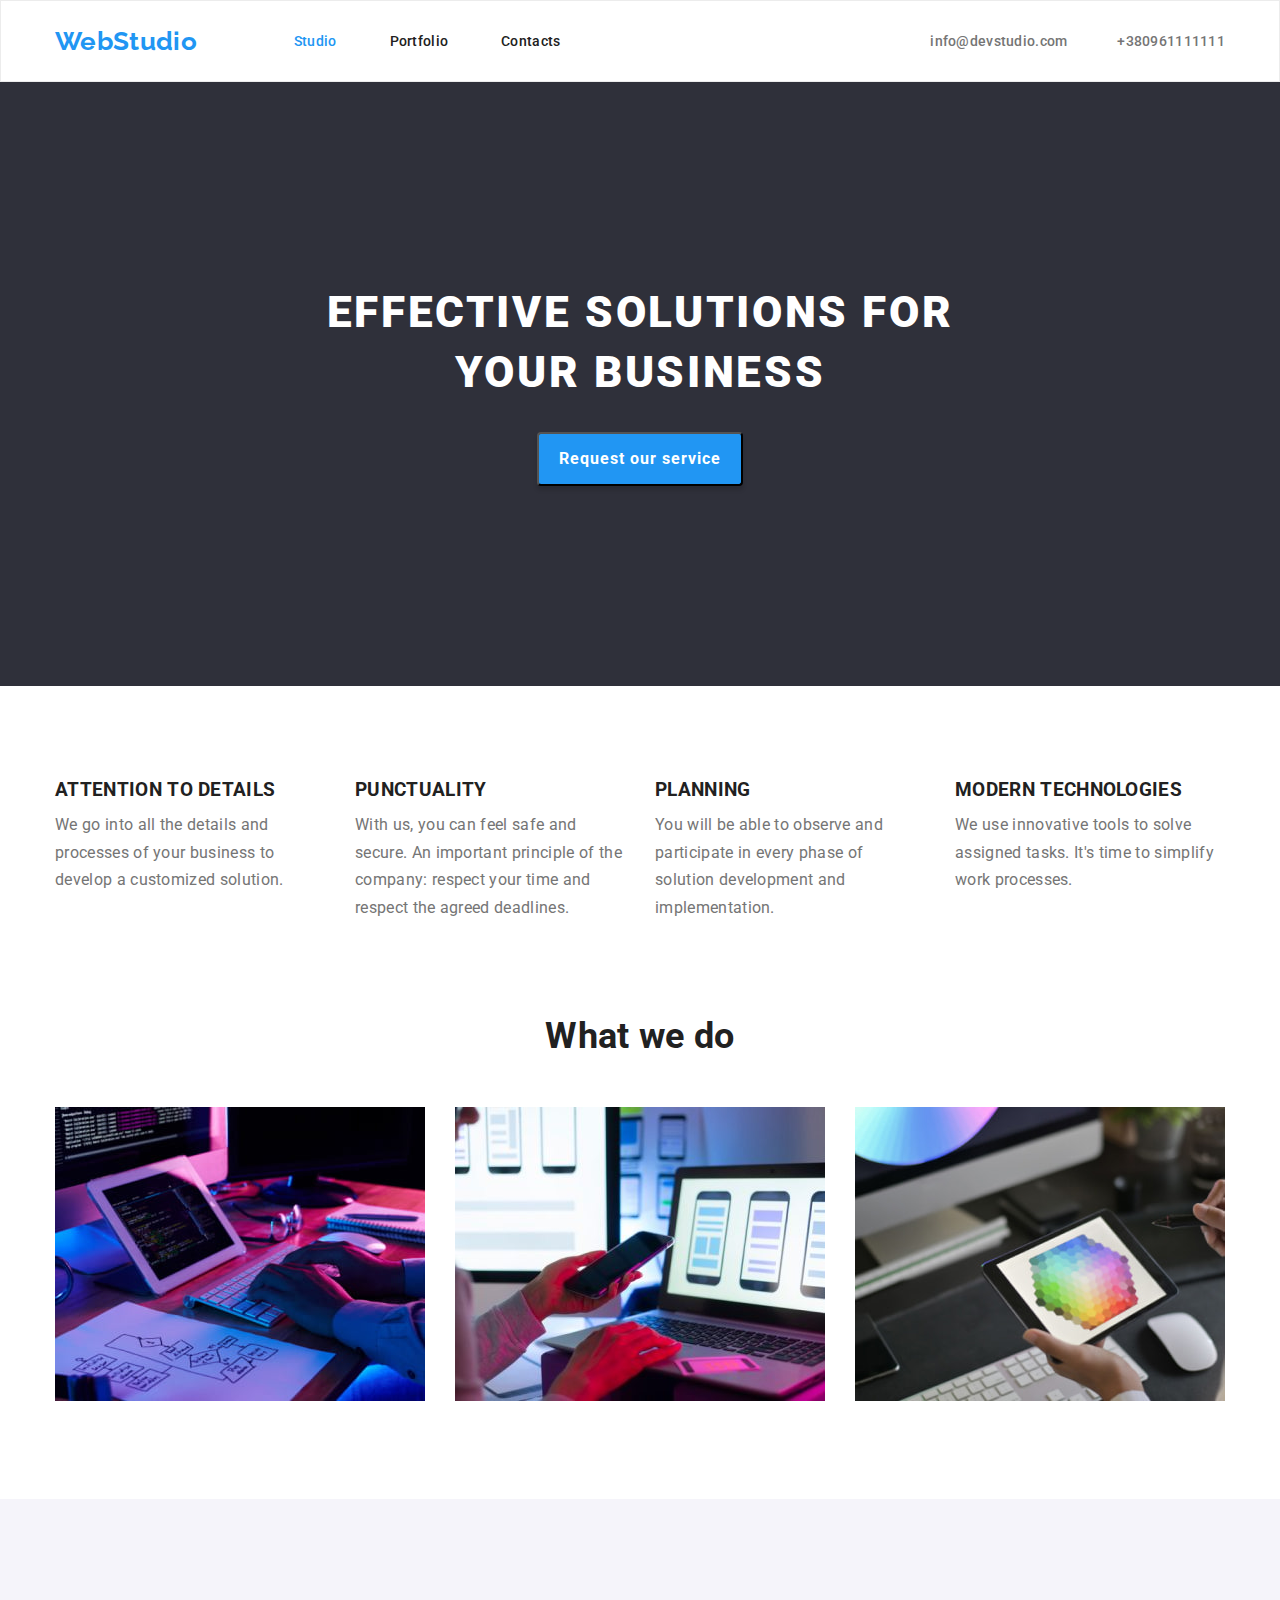
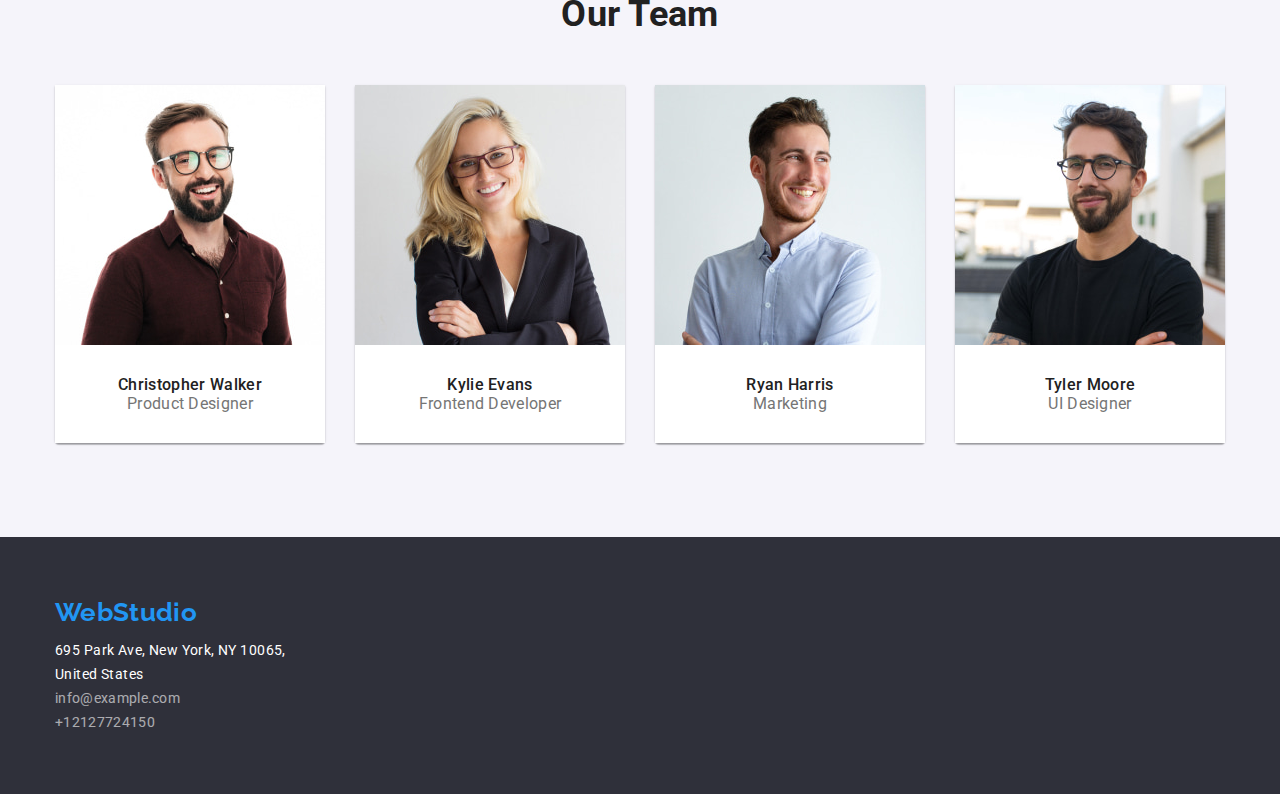
==== commit cefd260b: "module 3 submission 1" ====
--- a/index.html
+++ b/index.html
@@ -4,187 +4,210 @@
     <meta charset="UTF-8" />
     <meta http-equiv="X-UA-Compatible" content="IE=edge" />
     <meta name="viewport" content="width=device-width, initial-scale=1.0" />
+    <!-- Link to modern normalizer styles sheet -->
+    <link rel="stylesheet" href="https://cdnjs.cloudflare.com/ajax/libs/modern-normalize/1.0.0/modern-normalize.min.css"
+    />
     <title>Joses' Coding Demo Course HW</title>
     <!-- Link to fonts -->
     <link rel="preconnect" href="https://fonts.googleapis.com" />
     <link rel="preconnect" href="https://fonts.gstatic.com" crossorigin />
     <link
       href="https://fonts.googleapis.com/css2?family=Raleway:wght@700&family=Roboto:wght@400;500;700;900&display=swap"
-      rel="stylesheet"
-    />
-    <!-- Link to modern normalizer styles sheet -->
-    <link rel="stylesheet" href="./modern-normalize-main/modern-normalize.css" />
+      rel="stylesheet"/>
     <!-- Link to personal css style sheet -->
     <link rel="stylesheet" href="./css/styles.css" />
   </head>
 
   <body>
     <header class="header-section">
-      <nav class="header-navigation">
-        <a class="header-logo" href="./index.html">WebStudio</a>
-        <!-- Header Navigation -->
-          <ul class="header-navigation-list">
-            <li class="header-navigation-item">
-              <a class="header-navigation-link current-page" href="./index.html" title="studio">Studio</a>
-            </li class="header-navigation-item">
-            <li class="header-navigation-item">
-              <a class="header-navigation-link" href="./portfolio.html">Portfolio</a>
-            </li>
-            <li class="header-navigation-item">
-              <a class="header-navigation-link" href="#">Contacts</a>
-            </li>
-          </ul>  
-      </nav>
-      
-      
-
-      <!-- Header Contact Details -->
-        <ul class="header-contacts-list">
-          <li class="header-contacts-item">
-            <a class="header-contacts-link" href="mailto:info@devstudio.com">info@devstudio.com</a>
-          </li>
-          <li class="header-contacts-item">
-            <a class="header-contacts-link" href="tel:+380961111111">+380961111111</a>
-          </li>
-        </ul>
+      <div class="container header-container">
+        <nav class="header-navigation">
+          <a class="logo header-logo" href="./index.html">WebStudio</a>
+          <!-- Header Navigation -->
+            <ul class="header-navigation-list">
+              <li class="header-navigation-item">
+                <a class="header-navigation-link current-page" href="./index.html" title="studio">Studio</a>
+              </li class="header-navigation-item">
+              <li class="header-navigation-item">
+                <a class="header-navigation-link" href="./portfolio.html">Portfolio</a>
+              </li>
+              <li class="header-navigation-item">
+                <a class="header-navigation-link" href="#">Contacts</a>
+              </li>
+            </ul>  
+          </nav>
+
+          <!-- Header Contact Details -->
+          <ul class="header-contacts-list">
+            <li class="header-contacts-item">
+              <a class="header-contacts-link" href="mailto:info@devstudio.com">info@devstudio.com</a>
+            </li>
+            <li class="header-contacts-item">
+              <a class="header-contacts-link" href="tel:+380961111111">+380961111111</a>
+            </li>
+          </ul>
+      </div>
     </header>
 
     <main>
       <!-- Hero Section-->
       <section class="hero-section">
-        <h1 class="hero-title">
-          EFFECTIVE SOLUTIONS FOR <br />
-          YOUR BUSINESS
-        </h1>
-        <button class="hero-button" type="button">Request our service</button>
-      </section>
-
-      <!-- Benefits -->
-      <section class="benefits-section">
-        <h2 class="benefits-h2">Benefits</h2>
-        <ul class="benefits-list">
-          <li class="benefits-item">
-            <h3 class="benefits-title" >ATTENTION TO DETAILS</h3>
-            <p class="benefits-summary">
-              We go into all the details and processes of your business to
-              develop a customized solution.
-            </p>
-          </li>
-          <li class="benefits-item">
-            <h3 class="benefits-title">PUNCTUALITY</h3>
-            <p class="benefits-summary">
-              With us, you can feel safe and secure. An important principle of
-              the company: respect your time and respect the agreed deadlines.
-            </p>
-          </li>
-          <li class="benefits-item">
-            <h3 class="benefits-title">PLANNING</h3>
-            <p class="benefits-summary">
-              You will be able to observe and participate in every phase of
-              solution development and implementation.
-            </p>
-          </li>
-          <li class="benefits-item">
-            <h3 class="benefits-title">MODERN TECHNOLOGIES</h3>
-            <p class="benefits-summary">
-              We use innovative tools to solve assigned tasks. It's time to
-              simplify work processes.
-            </p>
-          </li>
-        </ul>
+        <div class="container">
+          <h1 class="hero-title">
+            EFFECTIVE SOLUTIONS FOR <br />
+            YOUR BUSINESS
+          </h1>
+          <button class="hero-button" type="button">Request our service</button>  
+        </div>
+      </section>
+      
+      <!-- Benefits -->      
+      <section class="section benefits-section">
+        <div class="container">
+          <h2 class="benefits-not-visible">Benefits</h2>
+          <ul class="benefits-list">
+            <li class="benefits-item">
+              <h3 class="benefits-title" >ATTENTION TO DETAILS</h3>
+              <p class="benefits-summary">
+                We go into all the details and processes of your business to
+                develop a customized solution.
+              </p>
+            </li>
+            <li class="benefits-item">
+              <h3 class="benefits-title">PUNCTUALITY</h3>
+              <p class="benefits-summary">
+                With us, you can feel safe and secure. An important principle of
+                the company: respect your time and respect the agreed deadlines.
+              </p>
+            </li>
+            <li class="benefits-item">
+              <h3 class="benefits-title">PLANNING</h3>
+              <p class="benefits-summary">
+                You will be able to observe and participate in every phase of
+                solution development and implementation.
+              </p>
+            </li>
+            <li class="benefits-item">
+              <h3 class="benefits-title">MODERN TECHNOLOGIES</h3>
+              <p class="benefits-summary">
+                We use innovative tools to solve assigned tasks. It's time to
+                simplify work processes.
+              </p>
+            </li>
+          </ul>
+        </div>
       </section>
 
       <!-- What we do images -->
       <section class="what-we-do-section">
-        <h2 class="what-we-do-title">What we do</h2>
-        <ul class="what-we-do-list">
-          <li class="what-we-do-item">
-            <img
-              src="./images/awhatwedoboxone.jpg"
-              alt="Typing on bluetooth keyboard"
-              width="370"
-            />
-          </li>
-          <li class="what-we-do-item">
-            <img
-              src="./images/bwhatwedoboxtwo.jpg"
-              alt="Phone in hand while using computer"
-              width="370"
-            />
-          </li>
-          <li class="what-we-do-item">
-            <img
-              src="./images/cwhatwedoboxthree.jpg"
-              alt="Selecting color on color wheel"
-              width="370"
-            />
-          </li>
-        </ul>
-      </section>
+        <div class="container">
+          <h2 class="what-we-do-title">What we do</h2>
+          <ul class="what-we-do-list">
+            <li class="what-we-do-item">
+              <img
+                src="./images/awhatwedoboxone.jpg"
+                alt="Typing on bluetooth keyboard"
+                width="370"
+              />
+            </li>
+            <li class="what-we-do-item">
+              <img
+                src="./images/bwhatwedoboxtwo.jpg"
+                alt="Phone in hand while using computer"
+                width="370"
+              />
+            </li>
+            <li class="what-we-do-item">
+              <img
+                src="./images/cwhatwedoboxthree.jpg"
+                alt="Selecting color on color wheel"
+                width="370"
+              />
+            </li>
+          </ul>
+        </div>
+      </section>
+      
 
       <!-- Our Team -->
-      <section class="our-team-section">
-        <h2 class="our-team-title">Our Team</h2>
-        <ul class="our-team-list">
-          <li class="our-team-item">
-            <img
-              src="./images/dourteamcardone.jpg"
-              alt="Image of Christoper Walkin"
-              width="270"
-            />
-            <h3 class="our-team-name">Christopher Walker</h3>
-            <p class="our-team-role">Product Designer</p>
-          </li>
-          <li class="our-team-item">
-            <img
-              src="./images/eourteamcardtwo.jpg"
-              alt="Image of Kylie Evans"
-              width="270"
-            />
-            <h3 class="our-team-name">Kylie Evans</h3>
-            <p class="our-team-role">Frontend Developer</p>
-          </li>
-          <li class="our-team-item">
-            <img
-              src="./images/fourteamcardthree.jpg"
-              alt="Image of Ryan Harris"
-              width="270"
-            />
-            <h3 class="our-team-name">Ryan Harris</h3>
-            <p class="our-team-role">Marketing</p>
-          </li>
-          <li class="our-team-item">
-            <img
-              src="./images/gourteamcardfour.jpg"
-              alt="Image of Tyler Moore"
-              width="270"
-            />
-            <h3 class="our-team-name">Tyler Moore</h3>
-            <p class="our-team-role">UI Designer</p>
-          </li>
-        </ul>
-      </section>
+      <section class="section our-team-section">
+        <div class="container">
+          <h2 class="our-team-title">Our Team</h2>
+          <ul class="our-team-list">
+            <li class="our-team-item">
+              <img
+                class="our-team-image"
+                src="./images/dourteamcardone.jpg"
+                alt="Image of Christoper Walkin"
+                width="270"
+              />
+              <div class="our-team-item-description">
+                <h3 class="our-team-name">Christopher Walker</h3>
+                <p class="our-team-role">Product Designer</p>
+              </div>
+            </li>
+            <li class="our-team-item">
+              <img
+                class="our-team-image"
+                src="./images/eourteamcardtwo.jpg"
+                alt="Image of Kylie Evans"
+                width="270"
+              />
+              <div class="our-team-item-description">
+                <h3 class="our-team-name">Kylie Evans</h3>
+                <p class="our-team-role">Frontend Developer</p>
+              </div>
+            </li>
+            <li class="our-team-item">
+              <img
+                class="our-team-image"
+                src="./images/fourteamcardthree.jpg"
+                alt="Image of Ryan Harris"
+                width="270"
+              />
+              <div class="our-team-item-description"> 
+                <h3 class="our-team-name">Ryan Harris</h3>
+                <p class="our-team-role">Marketing</p>
+              </div> 
+            </li>
+            <li class="our-team-item">
+              <img
+                class="our-team-image"
+                src="./images/gourteamcardfour.jpg"
+                alt="Image of Tyler Moore"
+                width="270"
+              />
+              <div class="our-team-item-description">
+                <h3 class="our-team-name">Tyler Moore</h3>
+                <p class="our-team-role">UI Designer</p>
+              </div>
+            </li>
+          </ul>
+        </div>
+      </section>
+      
     </main>
 
     <footer class="footer-section">
-      <a class="footer-logo" href="./index.html">WebStudio</a>
-      <address>
-        <ul class="footer-contacts-list">
-          <li class="footer-contacts-item">
-            <a class="footer-contacts-address" href="https://goo.gl/maps/7hkbFZoG83Kui2D87"
-              target="_blank"
-              >695 Park Ave, New York, NY 10065, <br />
-              United States</a
-            >
-          </li>
-          <li class="footer-contacts-item">
-            <a class="footer-contacts-link" href="mailto:info@example.com">info@example.com</a>
-          </li>
-          <li class="footer-contacts-item">
-            <a class="footer-contacts-link" href="tel:+12127724150">+12127724150</a>
-          </li>
-        </ul>
-      </address>
+      <div class="container footer-container">
+        <a class="logo footer-logo" href="./index.html">WebStudio</a>
+        <address>
+          <ul class="footer-contacts-list">
+            <li class="footer-contacts-item">
+              <a class="footer-contacts-link-address" href="https://goo.gl/maps/7hkbFZoG83Kui2D87"
+                target="_blank"
+                >695 Park Ave, New York, NY 10065, <br />
+                United States</a>
+            </li>
+            <li class="footer-contacts-item">
+              <a class="footer-contacts-link" href="mailto:info@example.com">info@example.com</a>
+            </li>
+            <li class="footer-contacts-item">
+              <a class="footer-contacts-link" href="tel:+12127724150">+12127724150</a>
+            </li>
+          </ul>
+        </address>
+      </div>
     </footer>
   </body>
 </html>
--- a/css/styles.css
+++ b/css/styles.css
@@ -8,186 +8,77 @@
     --background-dark-color: #F5F4FA;
     --background-light-color: #ffffff;
     --background-darkest-color: #2F303A;
+    --card-gap: 30px;
+}
+
+* {
+    box-sizing: border-box;
+   padding: 0;
+   margin: 0;
 }
 
 body {
     font-family: 'Roboto';
     font-style: normal;
-    font-size: 14px;
     font-weight: 400;
-    letter-spacing: 0.03em;
+    letter-spacing: 0.02em;
     color: var(--primary-text-color);
     background-color: var(--background-light-color);
 }
 
+a {
+    text-decoration: none;
+}
+
 ul {
     list-style-type: none;
 }
 
-a {
-    text-decoration: none;
-}
-
-
-/* Header Flex Testing Start */
-.header-section {
-    display: flex;
-    justify-content: space-evenly;
-    align-items: center;
-    margin: 32, 0, 32, 0;
-    background-color: #f30505;
-}
-
-.header-navigation {
-    display: flex;
-    background-color: #212121;
-    justify-content: space-evenly;
-}
-
-.header-logo {
-    display: flex;
-    align-items: center;
-    background-color: green;
-}
-
-.header-navigation-list {
-    display: flex;
-    background-color: aqua;
-    padding-right: 50px;
-    
-}
-
-.header-navigation-item {
-    margin-right: 10px;
-    background-color: purple;
-}
-
-.header-contacts-list {
-    display: flex;
-    background-color: blue;
-}
-
-.header-contacts-link {
-    margin-right: 10px;
-    background-color: yellow;
-}
-/* Header Flex Testing End */
-/* Hero Flex Testing Start */
-.hero-section {
-    display: flex;
-    flex-direction: column;
-    align-items: center;
-}
-
-.hero-title {
-    display: flex;
-    background-color: yellow;
-    align-items: center;
-}
-/* Hero Flex Testing End */
-/* Benefits Flex Testing Start */
-.benefits-h2 {
-    display: none;
-}
-
-.benefits-list {
-    display: flex;
-    background-color: violet;
-    justify-content: space-evenly;
-}
-
-.benefits-item {
-    display: flex;
-    background-color: orange;
-    flex-direction: column;
-    margin-right: 10px;
-}
-/* Benefits Flex Testing End */
-/* What We Do Flex Testing Start */
-.what-we-do-section {
-    display: flex;
-    flex-direction: column;
-    align-items: center;
-    background-color: yellow;
-}
-
-.what-we-do-title {
-    display: flex;
-    background-color: red;
-}
-
-.what-we-do-list {
-    display: flex;
-    background-color: blue;
-}
-
-.what-we-do-item {
-    display: flex;
-    background-color: green;
-    margin-right: 10px;
-}
-/* What We Do Flex Testing End */
-/* Our Team Flex Testing Start */
-.our-team-section {
-    display: flex;
-    background-color: orange;
-    flex-direction: column;
-    align-items: center;
-}
-
-.our-team-title {
-    display: flex;
-    background-color: pink;
-}
-
-.our-team-list {
-    display: flex;
-    background-color: indianred;
-}
-
-.our-team-item {
-    display: flex;
-    background-color: black;
-    flex-direction: column;
-    align-items: center;
-    margin-right: 10px;
-}
-/* Our Team Flex Testing End */
-/* Footer Flex Testing Start */
-.footer-section {
-    display: flex;
-    flex-direction: column;
-}
-
-.footer-logo {
-    display: flex;
-    background-color: red;
-}
-
-.footer-contacts-list {
-    display: flex;
-    background-color: yellow;
-    flex-direction: column;
-    align-items: flex-start;
-}
-
-.footer-contacts-item {
-    display: flex;
-    background-color: blue;
-   
-}
-/* Footer Flex Testing End */
-
-
-/* Header */
-
-.header-logo {
+.logo {
     font-family: 'Raleway';
     font-style: normal;
     font-weight: 700;
     font-size: 26px;
     line-height: calc(31/26);
     color: var(--accent-color);
+}
+
+.benefits-not-visible {
+    display: none;
+}
+
+.container {
+    width: 1200px;
+    margin: 0 auto;
+    padding-right: 15px;
+    padding-left: 15px;
+}
+
+.section {
+    padding-top: 94px;
+    padding-bottom: 94px;
+}
+
+/* Header */
+.header-section {
+    border: 1px solid #ECECEC;
+}
+
+.header-container {
+    display: flex;
+}
+
+.header-logo {
+    margin-right: 97px;
+}
+
+.header-navigation {
+    display: flex;
+    align-items: center;
+}
+
+.header-navigation-list {
+    display: flex;
 }
 
 .header-navigation-link {
@@ -195,20 +86,28 @@
     font-size: 14px;
     line-height: calc(16/14);
     letter-spacing: 0.02em;
+    padding: 32px 0;
+    display: block;
     color: var(--primary-text-color);
 }
 
-.current-page {
-    font-weight: 500;
-    font-size: 14px;
-    line-height: calc(16/14);
-    letter-spacing: 0.02em;
-    color: var(--accent-color);
+.header-navigation-item:not(:last-child) {
+    margin-right: 53px;
 }
 
 .header-navigation-link:hover,
 .header-navigation-link:focus {
     color: var(--accent-color);
+}
+
+.current-page {
+    color: var(--accent-color);
+}
+
+.header-contacts-list {
+    display: flex;
+    align-items: center;
+    margin-left: auto;
 }
 
 .header-contacts-link {
@@ -216,6 +115,8 @@
     font-size: 14px;
     line-height: calc(16/14);
     letter-spacing: 0.02em;
+    padding: 32px 0;
+    display: block;
     color: var(--secondary-text-color);
 }
 
@@ -224,8 +125,13 @@
     color: var(--accent-color);
 }
 
+.header-contacts-item:not(:last-child) {
+    margin-right: 50px;
+}
+
 /* Hero Section */
 .hero-section {
+    display: flex;
     background-color: var(--background-darkest-color);
 }
 
@@ -237,6 +143,8 @@
     letter-spacing: 0.06em;
     text-transform: uppercase;
     color: var(--secondary-title-color);
+    padding-top: 200px;
+    padding-bottom: 30px;
 }
 
 .hero-button {
@@ -244,7 +152,7 @@
     font-weight: 700;
     font-size: 16px;
     line-height: calc(30/16);
-    display: flex;
+    display: block;
     align-items: center;
     text-align: center;
     letter-spacing: 0.06em;
@@ -252,6 +160,9 @@
     background-color: var(--accent-color);
     box-shadow: 0px 4px 4px rgba(0, 0, 0, 0.15);
     border-radius: 4px;
+    margin: auto;
+    margin-bottom: 200px;
+    padding: 10px 20px;
     cursor: pointer
 }
 
@@ -262,10 +173,23 @@
 }
 
 /* Benefits */
+.benefits-list {
+    display: flex;
+}
+
+.benefits-item {
+    width: 270px;
+}
+
+.benefits-item:not(:last-child) {
+    margin-right: 30px;
+}
+
 .benefits-title {
     font-weight: 700;
     line-height: calc(16/14);
     text-transform: uppercase;
+    padding-bottom: 10px;
 }
 
 .benefits-summary {
@@ -279,9 +203,22 @@
     font-size: 36px;
     line-height: calc(42/36);
     text-align: center;
-}
-
-/* Our Team Bottom */
+    padding-bottom: 50px;
+}
+
+ .what-we-do-list {
+     display: flex;
+ }
+
+ .what-we-do-item:not(:last-child) {
+     margin-right: 30px;
+ }
+
+ .what-we-do-item {
+    margin-bottom: 94px;
+ }
+
+/* Our Team */
 .our-team-section {
     background-color: var(--background-dark-color);
 }
@@ -291,6 +228,30 @@
     font-size: 36px;
     line-height: calc(42/36);
     text-align: center;
+    padding-bottom: 50px;
+}
+
+.our-team-list {
+    display: flex;
+}
+
+.our-team-item:not(:last-child) {
+    margin-right: 30px;
+}
+
+.our-team-item {
+    box-shadow: 0px 1px 3px rgba(0, 0, 0, 0.12), 0px 1px 1px rgba(0, 0, 0, 0.14), 0px 2px 1px rgba(0, 0, 0, 0.2);
+    border-radius: 0px 0px 4px 4px;
+}
+
+.our-team-image {
+    display: block;
+}
+
+.our-team-item-description {
+    background-color: var(--background-light-color);
+    padding-top: 30px;
+    padding-bottom: 30px;
 }
 
 .our-team-name {
@@ -312,16 +273,17 @@
     background-color: var(--background-darkest-color);
 }
 
+.footer-container {
+    display: flex;
+    flex-direction: column;
+}
+
 .footer-logo {
-    font-family: 'Raleway';
-    font-style: normal;
-    font-weight: 700;
-    font-size: 26px;
-    line-height: calc(31/26);
-    color: var(--accent-color);
-}
-
-.footer-contacts-address {
+    padding-top: 60px;
+    padding-bottom: 10px;
+}
+
+.footer-contacts-link-address {
     font-family: 'Roboto';
     font-style: normal;
     font-weight: 400;
@@ -331,8 +293,8 @@
     color: var(--secondary-title-color);
 }
 
-.footer-contacts-address:hover,
-.footer-contacts-address:focus {
+.footer-contacts-link-address:hover,
+.footer-contacts-link-address:focus {
     color: var(--accent-color);
 }
 
@@ -344,7 +306,6 @@
     line-height: calc(24/14);
     color: var(--secondary-title-color);
     opacity: 0.6;
-  
 }
 
 .footer-contacts-link:hover,
@@ -352,8 +313,17 @@
     color: var(--accent-color);
 }
 
+.footer-contacts-list:last-child {
+    padding-bottom: 60px;
+}
+
 /* Portfolio Styles */
 /* Portfolio Filters Section */
+.portfolio-button-list {
+    display: flex;
+    justify-content: center;
+}
+
 .portfolio-filter {
     font-family: 'Roboto';
     font-weight: 500;
@@ -364,7 +334,12 @@
     background-color: var(--background-dark-color);
     border-radius: 4px;
     border: none;
+    display: block;
+    margin-right: 10px;
+    margin-bottom: 50px;
+    padding: 6px 20px;
     cursor: pointer;
+    
 }
 
 .portfolio-filter:hover,
@@ -406,6 +381,24 @@
     color: var(--secondary-text-color);
 }
 
-
-
-
+.product-details-list {
+   display: flex;
+   flex-wrap: wrap;
+   gap: 30px;
+}
+
+.product-details-item {
+    max-width: 370px;
+    border: 1px solid #EEEEEE;
+    flex-basis: calc((100%-30px)/3);
+    
+}
+
+.product-description {
+    background-color: var(--background-light-color) ;
+    padding: 20px 24px;
+}
+
+
+
+
